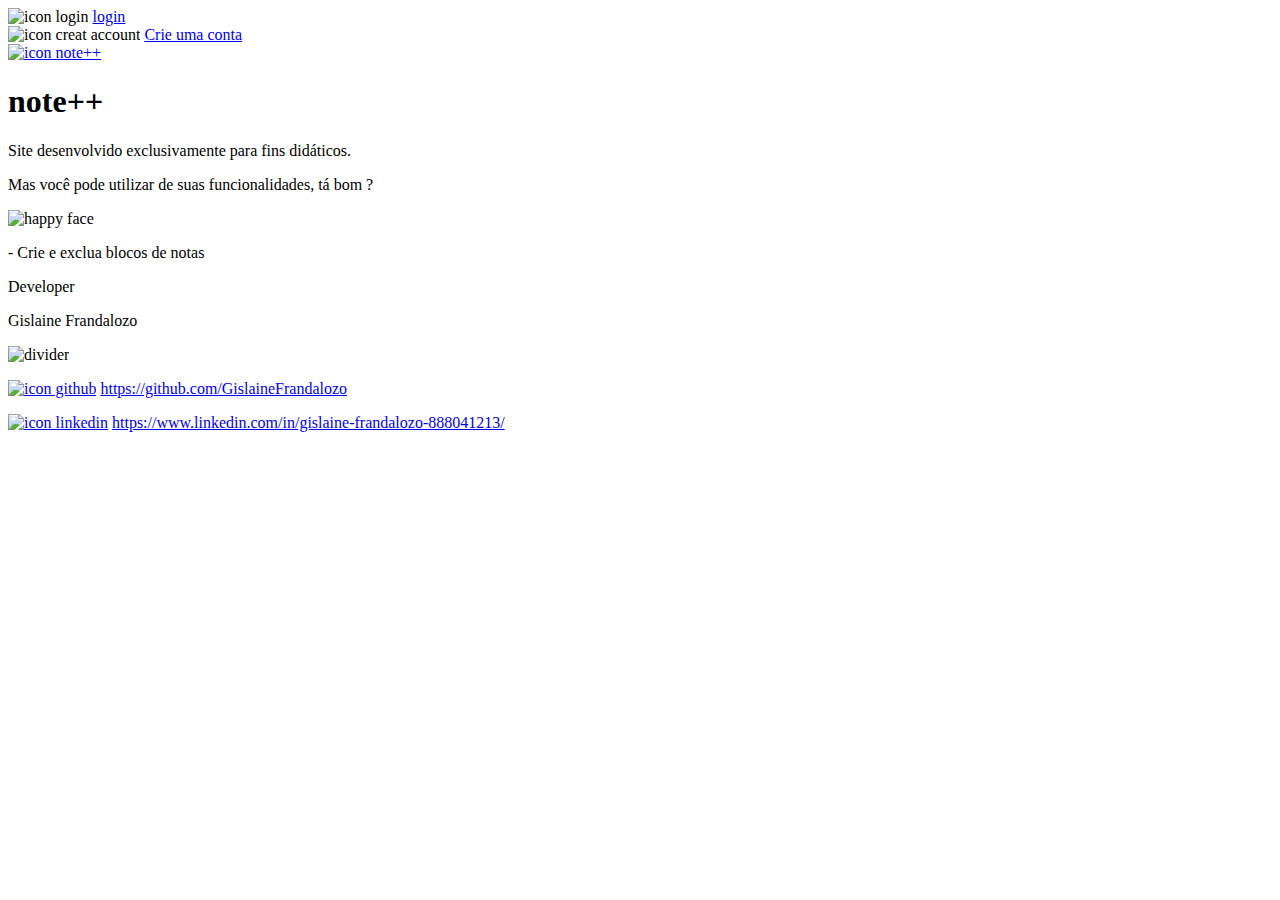
==== html/index.html @ b6a05951 "started" ====
<!DOCTYPE html>
<html lang="pt-br">
<head>
    <meta charset="UTF-8">
    <meta http-equiv="X-UA-Compatible" content="IE=edge">
    <meta name="viewport" content="width=device-width, initial-scale=1.0">
    <title>note++</title>
</head>
<body>
    <nav>
        <div>
            <img src="#" alt="icon login">
            <a href="./login.html">login</a>
        </div>
        <div>
            <img src="#" alt="icon creat account">
            <a href="./creat-account.html">Crie uma conta</a>
        </div>
    </nav>
    <section>
        <div>
            <a href="./index.html"> <img src="#" alt="icon note++" title="Recarregue a página"> </a>
        </div>
        <div>
            <h1>note++</h1>
        </div>
        <div>
            <p>Site desenvolvido exclusivamente para fins didáticos.</p>
            <p> Mas você pode utilizar de suas funcionalidades, tá bom ?</p><img src="#" alt="happy face">
            <p>- Crie e exclua blocos de notas </p>
        </div>
    </section>
    <footer>
        <div>
            <p>Developer <p>Gislaine Frandalozo</p></p>
        </div>
        <div><img src="#" alt="divider"></div>
        <div>
            <p>
                <a href="https://github.com/GislaineFrandalozo"> <img src="#" alt="icon github"></a>
                <a href="https://github.com/GislaineFrandalozo">https://github.com/GislaineFrandalozo</a>
            </p>
            <p>
                <a href="https://www.linkedin.com/in/gislaine-frandalozo-888041213/"><img src="#" alt="icon linkedin"></a>
                <a href="https://www.linkedin.com/in/gislaine-frandalozo-888041213/">https://www.linkedin.com/in/gislaine-frandalozo-888041213/</a>
            </p>

        </div>
    </footer>

</body>
</html>
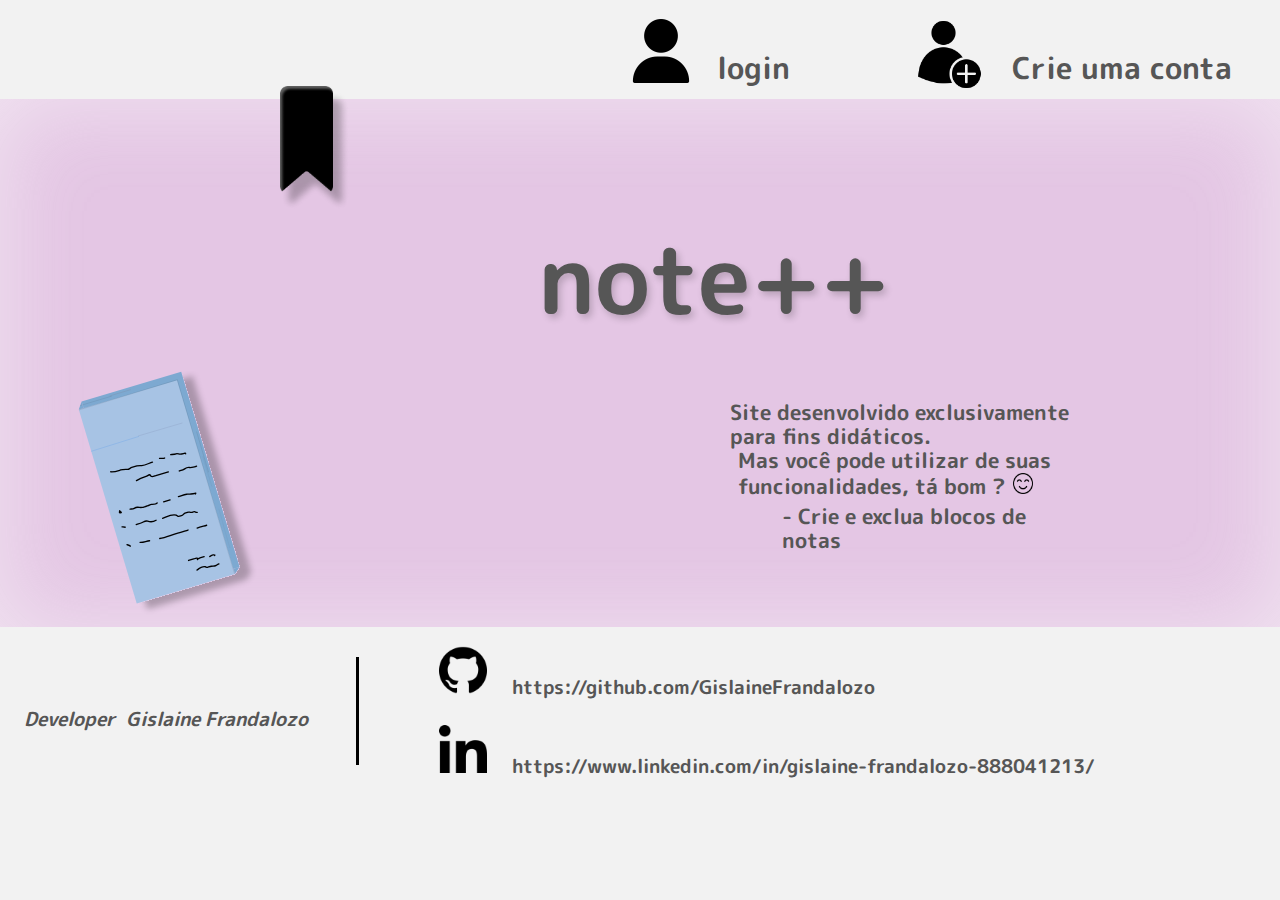
==== commit 4920bd1c: "Home CSS" ====
--- a/html/index.html
+++ b/html/index.html
@@ -4,44 +4,52 @@
     <meta charset="UTF-8">
     <meta http-equiv="X-UA-Compatible" content="IE=edge">
     <meta name="viewport" content="width=device-width, initial-scale=1.0">
+    <link rel="preconnect" href="https://fonts.googleapis.com">
+    <link rel="preconnect" href="https://fonts.gstatic.com" crossorigin>
+    <link href="https://fonts.googleapis.com/css2?family=M+PLUS+Rounded+1c:wght@400;500&display=swap" rel="stylesheet"> 
+    <link  rel="stylesheet"  media="screen and (min-width: 160px) and (max-width: 534px)" type="text/css" href="/css/mobile-mini-home.css">
+    <link  rel="stylesheet"  media="screen and (min-width: 535px) and (max-width: 767px)" type="text/css" href="/css/mobile-home.css">
+    <link  rel="stylesheet"  media="screen and (min-width: 768px) and (max-width: 1170px)" type="text/css" href="/css/desktop-home.css">
+    <link  rel="stylesheet"  media="screen and (min-width: 1171px)" type="text/css" href="/css/desktop-home-2.css">
     <title>note++</title>
 </head>
 <body>
     <nav>
-        <div>
-            <img src="#" alt="icon login">
+        <div class="creat-account">
+            <a href="./creat-account.html"> <img src="/image/add-user(1).png" alt="icon creat account"></a>
+            <a href="./creat-account.html">Crie uma conta</a>
+        </div>
+        <div class="login">
+            <a href="./login.html"><img src="/image/user.png" alt="icon login"></a>
             <a href="./login.html">login</a>
-        </div>
-        <div>
-            <img src="#" alt="icon creat account">
-            <a href="./creat-account.html">Crie uma conta</a>
         </div>
     </nav>
     <section>
         <div>
-            <a href="./index.html"> <img src="#" alt="icon note++" title="Recarregue a página"> </a>
+            <a href="./index.html"> <img class="icon-logo" src="/image/marca-paginas(1) 1.png" alt="icon note++" title="Recarregue a página"> </a>
         </div>
-        <div>
+        <div class="title-text">
             <h1>note++</h1>
         </div>
-        <div>
+        <div class="text">
             <p>Site desenvolvido exclusivamente para fins didáticos.</p>
-            <p> Mas você pode utilizar de suas funcionalidades, tá bom ?</p><img src="#" alt="happy face">
+            <p class="emoticon"> Mas você pode utilizar de suas funcionalidades, tá bom ?<img src="/image/happy.png" alt="happy"></p>
             <p>- Crie e exclua blocos de notas </p>
         </div>
+        <img id="note" src="/image/Component 1.svg">
     </section>
     <footer>
         <div>
-            <p>Developer <p>Gislaine Frandalozo</p></p>
+            <p>Developer <p class="dev-name">Gislaine Frandalozo</p></p>
         </div>
-        <div><img src="#" alt="divider"></div>
+        <div class="divider"><img src="/image/Line 10.svg" alt="divider"></div>
         <div>
-            <p>
-                <a href="https://github.com/GislaineFrandalozo"> <img src="#" alt="icon github"></a>
+            <p class="networks">
+                <a href="https://github.com/GislaineFrandalozo"> <img src="/image/github.png" alt="icon github"></a>
                 <a href="https://github.com/GislaineFrandalozo">https://github.com/GislaineFrandalozo</a>
             </p>
-            <p>
-                <a href="https://www.linkedin.com/in/gislaine-frandalozo-888041213/"><img src="#" alt="icon linkedin"></a>
+            <p class="networks">
+                <a href="https://www.linkedin.com/in/gislaine-frandalozo-888041213/"><img src="/image/linkedin.png" alt="icon linkedin"></a>
                 <a href="https://www.linkedin.com/in/gislaine-frandalozo-888041213/">https://www.linkedin.com/in/gislaine-frandalozo-888041213/</a>
             </p>
 
--- a/css/mobile-mini-home.css
+++ b/css/mobile-mini-home.css
@@ -0,0 +1,172 @@
+:root{
+    --color-font: rgba(86, 86, 86, 1);
+    --text-shadow:rgba(0, 0, 0, 0.19);
+    --theme-home:rgba(228, 198, 228, 1);
+    --theme-shadow-home:rgba(252, 252, 252, 0.576);
+    --background-color-page:rgba(242, 242, 242, 1);
+    --hover:rgba(196, 196, 196, 0.741);
+    --hover-shadow:rgba(255, 255, 255, 0.816);
+}
+*{
+    margin: 0;
+    padding: 0;
+}
+body{
+    background-color: var(--background-color-page);
+}
+
+    /*  nav */
+    nav{
+        display: flex;
+        flex-direction:row-reverse;
+        flex-wrap: wrap;
+    }
+    nav > div{
+        display: flex;
+    }
+    .login > a:first-child> img{
+        padding: 1.2rem 1rem 0.2rem 0rem;
+        width: 2.5rem;
+        height: auto;
+    }
+    .login > a:last-child{
+        padding: 2.8rem 3rem 0.5rem 0rem;
+        text-decoration: none; 
+        font-family:'M PLUS Rounded 1c', sans-serif;
+        font-weight:bolder;
+        font-size: 0.9rem;
+        color: var(--color-font);
+    }
+    .login{
+        transition: 0.2s;
+    }
+    .login:hover{
+        border-radius: 3px;
+        background-color:var(--hover);
+        box-shadow: 0px 4px 12px 0px var(--hover-shadow);
+        
+    }
+    .creat-account > a:first-child> img{
+        padding: 1rem 1rem 0rem 0rem;
+        position:relative;
+        width: 2.9rem;
+        padding-top: 1rem;
+    }
+    .creat-account > a:last-child{
+        text-decoration: none; 
+        padding: 2.8rem 1.5rem 0.5rem 0rem;
+        margin-inline-end: 0.2rem;
+        font-family:'M PLUS Rounded 1c', sans-serif;
+        font-weight:bolder;
+        font-size: 0.9rem;
+        color: var(--color-font);
+    }
+    .creat-account{
+        transition: 0.4s;
+    }
+    .creat-account:hover{
+        border-radius: 3px;
+        background-color:var(--hover);
+        box-shadow: 0px 4px 12px 0px var(--hover-shadow);
+    }
+    
+    /*section */
+section{
+  /*  margin-top: 1.5rem;*/
+    background-color: var(--theme-home);
+    width: 100%;
+    height: 28rem;
+    display: flex;
+    flex-direction:column;
+    flex-wrap: wrap;
+    box-shadow: 0px 4px 90px 0px var(--theme-shadow-home) inset;
+
+}
+.icon-logo{
+    height: 5.5rem;
+    width: 2.8rem;
+    margin-inline-start: 4.3rem;
+    position: relative;
+    bottom: 0.5rem;
+    
+} 
+#note{
+    position: absolute;
+    margin-top: 18.5rem;
+    margin-left: 0rem;
+    width: 138px
+}
+.text{
+    position: static;
+    margin-left: 40%;
+    margin-right: 1.5rem;
+    height: auto;
+    line-height: 1.5rem;
+    font-family:'M PLUS Rounded 1c', sans-serif;
+    font-weight:bolder;
+    font-size: 0.9rem;
+    color: var(--color-font);
+}
+.text> p:nth-child(2){
+    padding-left: 0.5rem;
+
+}
+.text> p:last-child{
+    padding-top: 0.2rem;
+    padding-left: 1.7rem;
+}
+.title-text{
+    margin-left: 42%;
+    position: relative;
+    bottom: 3rem;
+    right: 1.3rem;
+    font-family:'M PLUS Rounded 1c', sans-serif;
+    font-weight:bolder;
+    font-size: 2rem;
+    color: var(--color-font);
+    text-shadow: 3px 4px 7px var(--text-shadow);
+}
+.emoticon > img {
+    margin-left: 0.5rem;
+    width: 1.3rem;
+ 
+}
+
+    /* Footer */
+    footer{
+        display: flex;
+        flex-direction:row;
+       
+    
+    }
+    .divider > img{
+        margin: 1.5rem 4rem 1rem 0rem;
+        padding-left: 2rem;
+    }
+    footer> div:first-child{
+        display: flex;
+        flex-direction:row;
+        margin-top: 4.8rem;
+        margin-left: .5rem;
+        font-family:'M PLUS Rounded 1c', sans-serif;
+        font-weight:bolder;
+        font-size: 0.9rem;
+        font-style: oblique;
+        color: var(--color-font);
+    }
+    .dev-name{
+        padding-left: 0.5rem;
+    }
+    footer > div:last-child{
+        margin-top: 1.5rem;
+
+       
+    }
+    .networks > a:last-child{
+        font-size: 0px;
+    
+    }
+    .networks > a > img{
+        margin-bottom: 1rem;
+        height: 3rem;
+    }--- a/css/mobile-home.css
+++ b/css/mobile-home.css
@@ -0,0 +1,175 @@
+:root{
+    --color-font: rgba(86, 86, 86, 1);
+    --text-shadow:rgba(0, 0, 0, 0.19);
+    --theme-home:rgba(228, 198, 228, 1);
+    --theme-shadow-home:rgba(252, 252, 252, 0.576);
+    --background-color-page:rgba(242, 242, 242, 1);
+    --hover:rgba(196, 196, 196, 0.741);
+    --hover-shadow:rgba(255, 255, 255, 0.816);
+}
+*{
+    margin: 0;
+    padding: 0;
+}
+body{
+    background-color: var(--background-color-page);
+}
+
+    /*  nav */
+    nav{
+        display: flex;
+        flex-direction:row-reverse;
+    }
+    nav > div{
+        display: flex;
+    }
+    .login > a:first-child> img{
+        padding: 1.2rem 1rem 0.2rem 0rem;
+        width: 2.5rem;
+        height: auto;
+    }
+    .login > a:last-child{
+        padding: 2.8rem 3rem 0.5rem 0rem;
+        text-decoration: none; 
+        font-family:'M PLUS Rounded 1c', sans-serif;
+        font-weight:bolder;
+        font-size: 0.9rem;
+        color: var(--color-font);
+    }
+    .login{
+        transition: 0.2s;
+    }
+    .login:hover{
+        border-radius: 3px;
+        background-color:var(--hover);
+        box-shadow: 0px 4px 12px 0px var(--hover-shadow);
+        
+    }
+    .creat-account > a:first-child> img{
+        padding: 1rem 1rem 0rem 0rem;
+        position:relative;
+        width: 2.9rem;
+        padding-top: 1rem;
+    }
+    .creat-account > a:last-child{
+        text-decoration: none; 
+        padding: 2.8rem 1.5rem 0.5rem 0rem;
+        margin-inline-end: 0.2rem;
+        font-family:'M PLUS Rounded 1c', sans-serif;
+        font-weight:bolder;
+        font-size: 0.9rem;
+        color: var(--color-font);
+    }
+    .creat-account{
+        transition: 0.4s;
+    }
+    .creat-account:hover{
+        border-radius: 3px;
+        background-color:var(--hover);
+        box-shadow: 0px 4px 12px 0px var(--hover-shadow);
+    }
+    
+    /*section */
+section{
+  /*  margin-top: 1.5rem;*/
+    background-color: var(--theme-home);
+    width: 100%;
+    height: 28rem;
+    display: flex;
+    flex-direction:column;
+    box-shadow: 0px 4px 90px 0px var(--theme-shadow-home) inset;
+
+}
+.icon-logo{
+    height: 5.5rem;
+    width: 2.8rem;
+    margin-inline-start: 4.3rem;
+    position: relative;
+    bottom: 0.5rem;
+    
+} 
+#note{
+    position: absolute;
+    margin-top: 18.5rem;
+    margin-left: 0rem;
+    width: 138px
+}
+.text{
+    position: static;
+    margin-left: 40%;
+    margin-right: 1.5rem;
+    height: auto;
+    line-height: 1.5rem;
+    font-family:'M PLUS Rounded 1c', sans-serif;
+    font-weight:bolder;
+    font-size: 0.9rem;
+    color: var(--color-font);
+}
+.text> p:nth-child(2){
+    padding-left: 0.5rem;
+
+}
+.text> p:last-child{
+    padding-top: 0.2rem;
+    padding-left: 1.7rem;
+}
+.title-text{
+    margin-left: 42%;
+    position: relative;
+    bottom: 3rem;
+    right: 1.3rem;
+    font-family:'M PLUS Rounded 1c', sans-serif;
+    font-weight:bolder;
+    font-size: 2rem;
+    color: var(--color-font);
+    text-shadow: 3px 4px 7px var(--text-shadow);
+}
+.emoticon > img {
+    margin-left: 0.5rem;
+    width: 1.3rem;
+ 
+}
+.emoticon > img {
+    margin-left: 0.5rem;
+    width: 1.3rem;
+ 
+}
+
+    /* Footer */
+footer{
+    display: flex;
+    flex-direction:row;
+
+}
+.divider > img{
+    margin: 1.5rem 4rem 1rem 0rem;
+    padding-left: 2rem;
+}
+footer> div:first-child{
+    display: flex;
+    flex-direction:row;
+    margin-top: 4.8rem;
+    margin-left: .5rem;
+    font-family:'M PLUS Rounded 1c', sans-serif;
+    font-weight:bolder;
+    font-size: 0.9rem;
+    font-style: oblique;
+    color: var(--color-font);
+}
+.dev-name{
+    padding-left: 0.5rem;
+}
+footer > div:last-child{
+    margin-top: 3.8rem;
+    margin-left: 1rem;
+    display: flex;
+    flex-wrap: wrap;
+    gap: 3rem
+}
+.networks > a:last-child{
+    font-size: 0px;
+
+}
+.networks > a > img{
+    height: 3rem;
+}--- a/css/desktop-home.css
+++ b/css/desktop-home.css
@@ -0,0 +1,175 @@
+:root{
+    --color-font: rgba(86, 86, 86, 1);
+    --text-shadow:rgba(0, 0, 0, 0.19);
+    --theme-home:rgba(228, 198, 228, 1);
+    --theme-shadow-home:rgba(252, 252, 252, 0.576);
+    --background-color-page:rgba(242, 242, 242, 1);
+    --hover:rgba(196, 196, 196, 0.741);
+    --hover-shadow:rgba(255, 255, 255, 0.816);
+}
+*{
+    margin: 0;
+    padding: 0;
+}
+body{
+    background-color: var(--background-color-page);
+}
+
+    /*  nav */
+nav{
+    display: flex;
+    flex-direction:row-reverse;
+}
+nav > div{
+    display: flex;
+}
+.login > a:first-child> img{
+    padding: 1.2rem 1.5rem 0.2rem 0rem;
+    width: 3rem;
+    height: auto;
+}
+.login > a:last-child{
+    padding: 2.8rem 7.6rem 0.5rem 0rem;
+    text-decoration: none; 
+    font-family:'M PLUS Rounded 1c', sans-serif;
+    font-weight:bolder;
+    font-size: 1.2rem;
+    color: var(--color-font);
+}
+.login{
+    transition: 0.2s;
+}
+.login:hover{
+    border-radius: 3px;
+    background-color:var(--hover);
+    box-shadow: 0px 4px 12px 0px var(--hover-shadow);
+}
+.creat-account > a:first-child> img{
+    padding: 1rem 1.5rem 0rem 0rem;
+    position:relative;
+    width: 3.4rem;
+    padding-top: 1rem;
+}
+.creat-account > a:last-child{
+    text-decoration: none; 
+    padding: 2.8rem 2.8rem 0.5rem 0rem;
+    margin-inline-end: 0.2rem;
+    font-family:'M PLUS Rounded 1c', sans-serif;
+    font-weight:bolder;
+    font-size: 1.2rem;
+    color: var(--color-font);
+}
+.creat-account{
+    transition: 0.4s;
+}
+.creat-account:hover{
+    border-radius: 3px;
+    background-color:var(--hover);
+    box-shadow: 0px 4px 12px 0px var(--hover-shadow);
+}
+
+    /*  section */
+section{
+
+    background-color: var(--theme-home);
+    width: 100%;
+    height: 30rem;
+    display: flex;
+    flex-direction:column;
+    box-shadow: 0px 4px 90px 0px var(--theme-shadow-home) inset;
+
+}
+.icon-logo{
+    height: 6rem;
+    width: 3rem;
+    margin-inline-start: 12.5rem;
+    position: relative;
+    bottom: 0.5rem;
+    
+} 
+#note{
+    position: absolute;
+    margin: 17rem 0rem 0rem 3rem;
+    width: 178px;
+}
+.text{
+    position: static;
+    margin-top: 2rem;
+    margin-left: 57%;
+    margin-right: 12rem;
+    height: auto;
+    line-height: 1.5rem;
+    font-family:'M PLUS Rounded 1c', sans-serif;
+    font-weight:bolder;
+    font-size: 1rem;
+    color: var(--color-font);
+}
+.text> p:nth-child(2){
+    padding-left: 0.5rem;
+
+}
+.text> p:last-child{
+    margin-top: 0.4rem;
+    padding-left: 1.8rem;
+}
+.title-text{
+    margin-left: 42%;
+    position: relative;
+    bottom: 1.5rem;
+    font-family:'M PLUS Rounded 1c', sans-serif;
+    font-weight:bolder;
+    font-size: 2.3rem;
+    color: var(--color-font);
+    text-shadow: 3px 4px 7px var(--text-shadow);
+}
+.emoticon > img {
+    margin-left: 0.5rem;
+    width: 1.3rem;
+ 
+}
+
+    /* footer */
+
+footer{
+    display: flex;
+    flex-direction:row;
+
+}
+.divider > img{
+    margin: 1.5rem 4rem 1rem 0rem;
+    padding-left: 3rem;
+}
+footer> div:first-child{
+    display: flex;
+    flex-direction:row;
+    margin-top: 4.8rem;
+    margin-left: 1.5rem;
+    font-family:'M PLUS Rounded 1c', sans-serif;
+    font-weight:bolder;
+    font-size: 1rem;
+    font-style: oblique;
+    color: var(--color-font);
+}
+.dev-name{
+    padding-left: 0.7rem;
+}
+footer > div:last-child{
+    margin-top: 1.2rem;
+    margin-left: 1rem;
+    display: flex;
+    flex-direction:column;
+    
+    gap: 1.5rem
+}
+.networks > a:last-child{
+    padding-left: 1.3rem;
+    text-decoration: none; 
+    font-family:'M PLUS Rounded 1c', sans-serif;
+    font-weight:bolder;
+    font-size: 1rem;
+    color: var(--color-font);
+
+}
+.networks > a > img{
+    height: 3rem;
+}--- a/css/desktop-home-2.css
+++ b/css/desktop-home-2.css
@@ -0,0 +1,175 @@
+:root{
+    --color-font: rgba(86, 86, 86, 1);
+    --text-shadow:rgba(0, 0, 0, 0.19);
+    --theme-home:rgba(228, 198, 228, 1);
+    --theme-shadow-home:rgba(252, 252, 252, 0.576);
+    --background-color-page:rgba(242, 242, 242, 1);
+    --hover:rgba(196, 196, 196, 0.741);
+    --hover-shadow:rgba(255, 255, 255, 0.816);
+}
+*{
+    margin: 0;
+    padding: 0;
+}
+body{
+    background-color: var(--background-color-page);
+}
+
+    /*  nav */
+nav{
+    display: flex;
+    flex-direction:row-reverse;
+}
+nav > div{
+    display: flex;
+}
+.login > a:first-child> img{
+    padding: 1.2rem 1.5rem 0.2rem 0rem;
+    width: 4rem;
+    height: auto;
+}
+.login > a:last-child{
+    padding: 2.8rem 7.6rem 0.5rem 0rem;
+    text-decoration: none; 
+    font-family:'M PLUS Rounded 1c', sans-serif;
+    font-weight:bolder;
+    font-size: 1.9rem;
+    color: var(--color-font);
+}
+.login{
+    transition: 0.2s;
+}
+.login:hover{
+    border-radius: 3px;
+    background-color:var(--hover);
+    box-shadow: 0px 4px 12px 0px var(--hover-shadow);
+}
+.creat-account > a:first-child> img{
+    padding: 1rem 1.5rem 0rem 0rem;
+    position:relative;
+    width: 4.8rem;
+    padding-top: 1rem;
+}
+.creat-account > a:last-child{
+    text-decoration: none; 
+    padding: 2.8rem 2.8rem 0.5rem 0rem;
+    margin-inline-end: 0.2rem;
+    font-family:'M PLUS Rounded 1c', sans-serif;
+    font-weight:bolder;
+    font-size: 1.9rem;
+    color: var(--color-font);
+}
+.creat-account{
+    transition: 0.4s;
+}
+.creat-account:hover{
+    border-radius: 3px;
+    background-color:var(--hover);
+    box-shadow: 0px 4px 12px 0px var(--hover-shadow);
+}
+
+    /*  section */
+section{
+
+    background-color: var(--theme-home);
+    width: 100%;
+    height: 33rem;
+    display: flex;
+    flex-direction:column;
+    box-shadow: 0px 4px 90px 0px var(--theme-shadow-home) inset;
+
+}
+.icon-logo{
+    height: 8rem;
+    width: 4.4rem;
+    margin-inline-start: 17.5rem;
+    position: relative;
+    bottom: 0.8rem;
+    
+} 
+#note{
+    position: absolute;
+    margin: 17rem 0rem 0rem 3rem;
+    width: 238px;
+}
+.text{
+    position: static;
+    margin-top: 1.7rem;
+    margin-left: 57%;
+    margin-right: 12rem;
+    height: auto;
+    line-height: 1.5rem;
+    font-family:'M PLUS Rounded 1c', sans-serif;
+    font-weight:bolder;
+    font-size: 1.3rem;
+    color: var(--color-font);
+}
+.text> p:nth-child(2){
+    padding-left: 0.5rem;
+
+}
+.text> p:last-child{
+    margin-top: 0.4rem;
+    padding-left: 3.3rem;
+}
+.title-text{
+    margin-left: 42%;
+    position: relative;
+    bottom: 1.5rem;
+    font-family:'M PLUS Rounded 1c', sans-serif;
+    font-weight:bolder;
+    font-size: 3rem;
+    color: var(--color-font);
+    text-shadow: 3px 4px 7px var(--text-shadow);
+}
+.emoticon > img {
+    margin-left: 0.5rem;
+    width: 1.3rem;
+ 
+}
+
+    /* footer */
+
+footer{
+    display: flex;
+    flex-direction:row;
+
+}
+.divider > img{
+    margin: 1.5rem 4rem 1rem 0rem;
+    padding-left: 3rem;
+}
+footer> div:first-child{
+    display: flex;
+    flex-direction:row;
+    margin-top: 4.8rem;
+    margin-left: 1.5rem;
+    font-family:'M PLUS Rounded 1c', sans-serif;
+    font-weight:bolder;
+    font-size: 1.2rem;
+    font-style: oblique;
+    color: var(--color-font);
+}
+.dev-name{
+    padding-left: 0.7rem;
+}
+footer > div:last-child{
+    margin-top: 1.2rem;
+    margin-left: 1rem;
+    display: flex;
+    flex-direction:column;
+    
+    gap: 1.5rem
+}
+.networks > a:last-child{
+    padding-left: 1.3rem;
+    text-decoration: none; 
+    font-family:'M PLUS Rounded 1c', sans-serif;
+    font-weight:bolder;
+    font-size: 1.2rem;
+    color: var(--color-font);
+
+}
+.networks > a > img{
+    height: 3rem;
+}